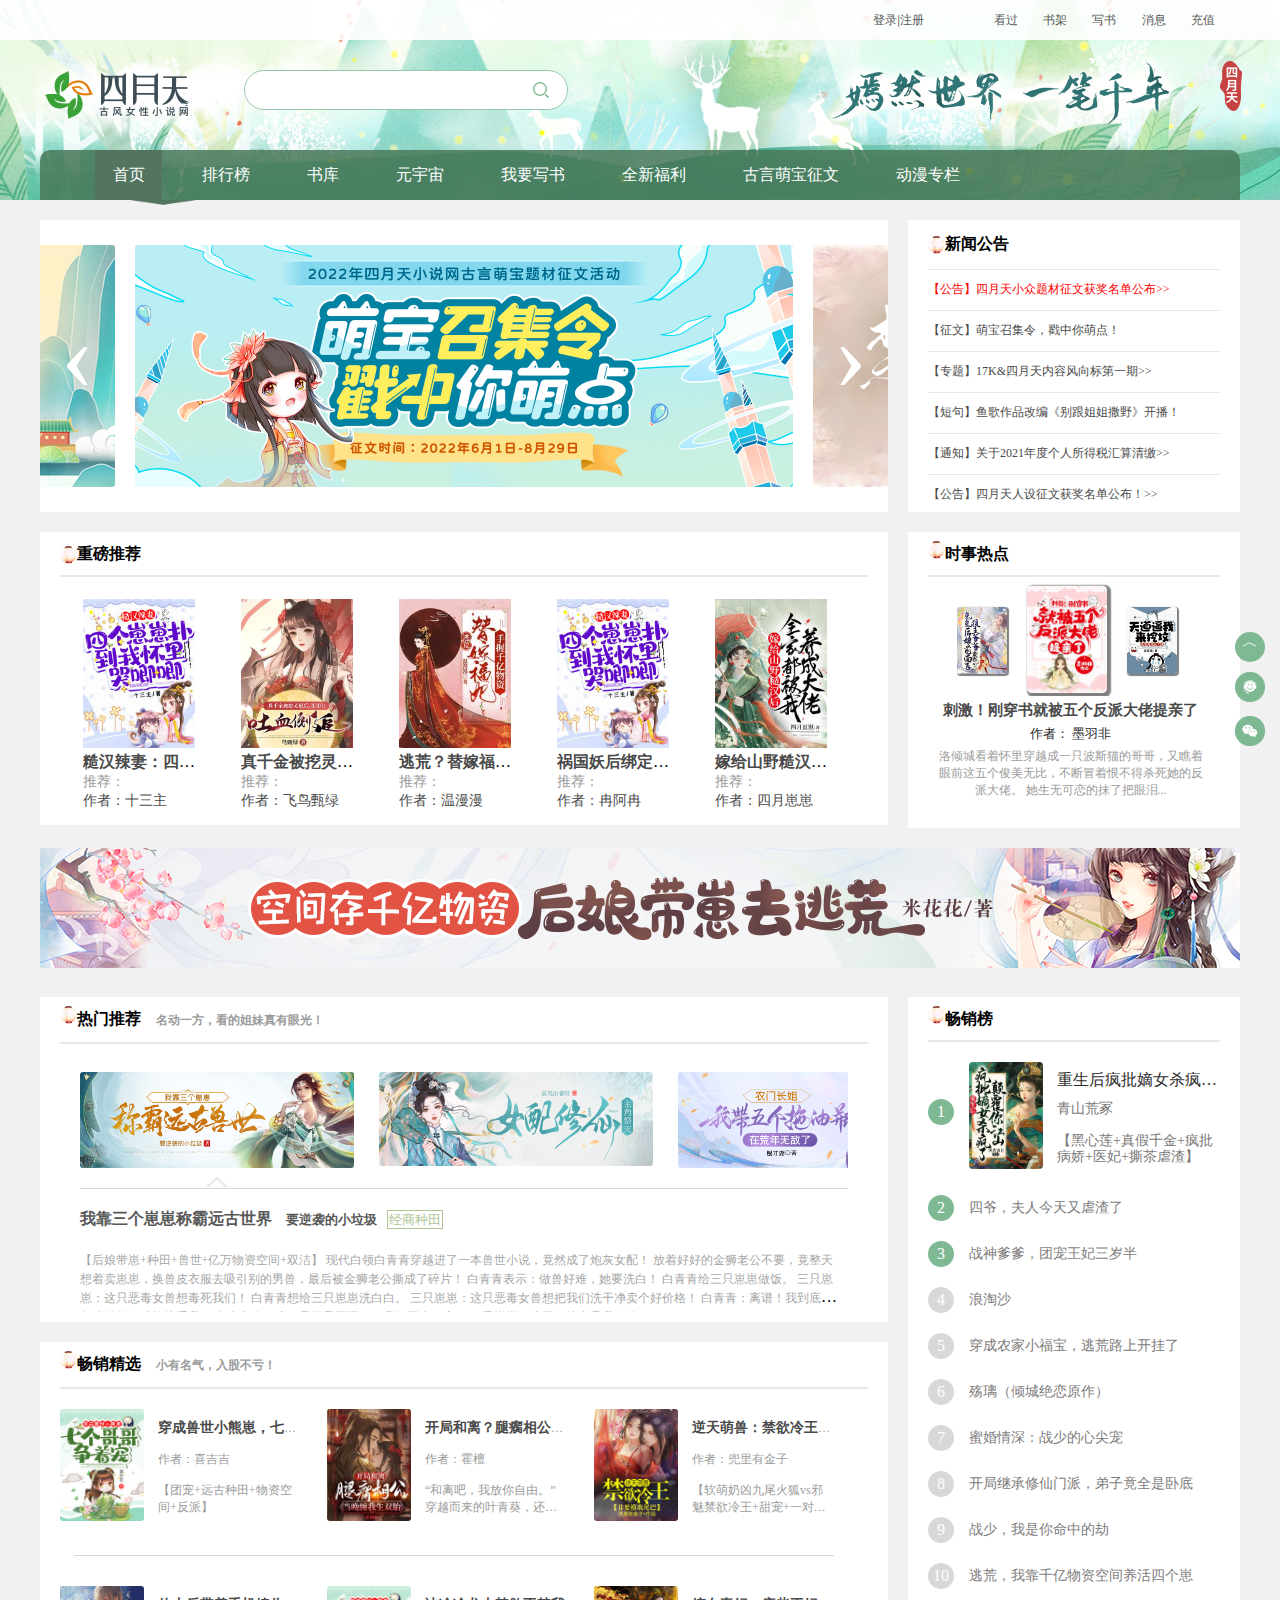
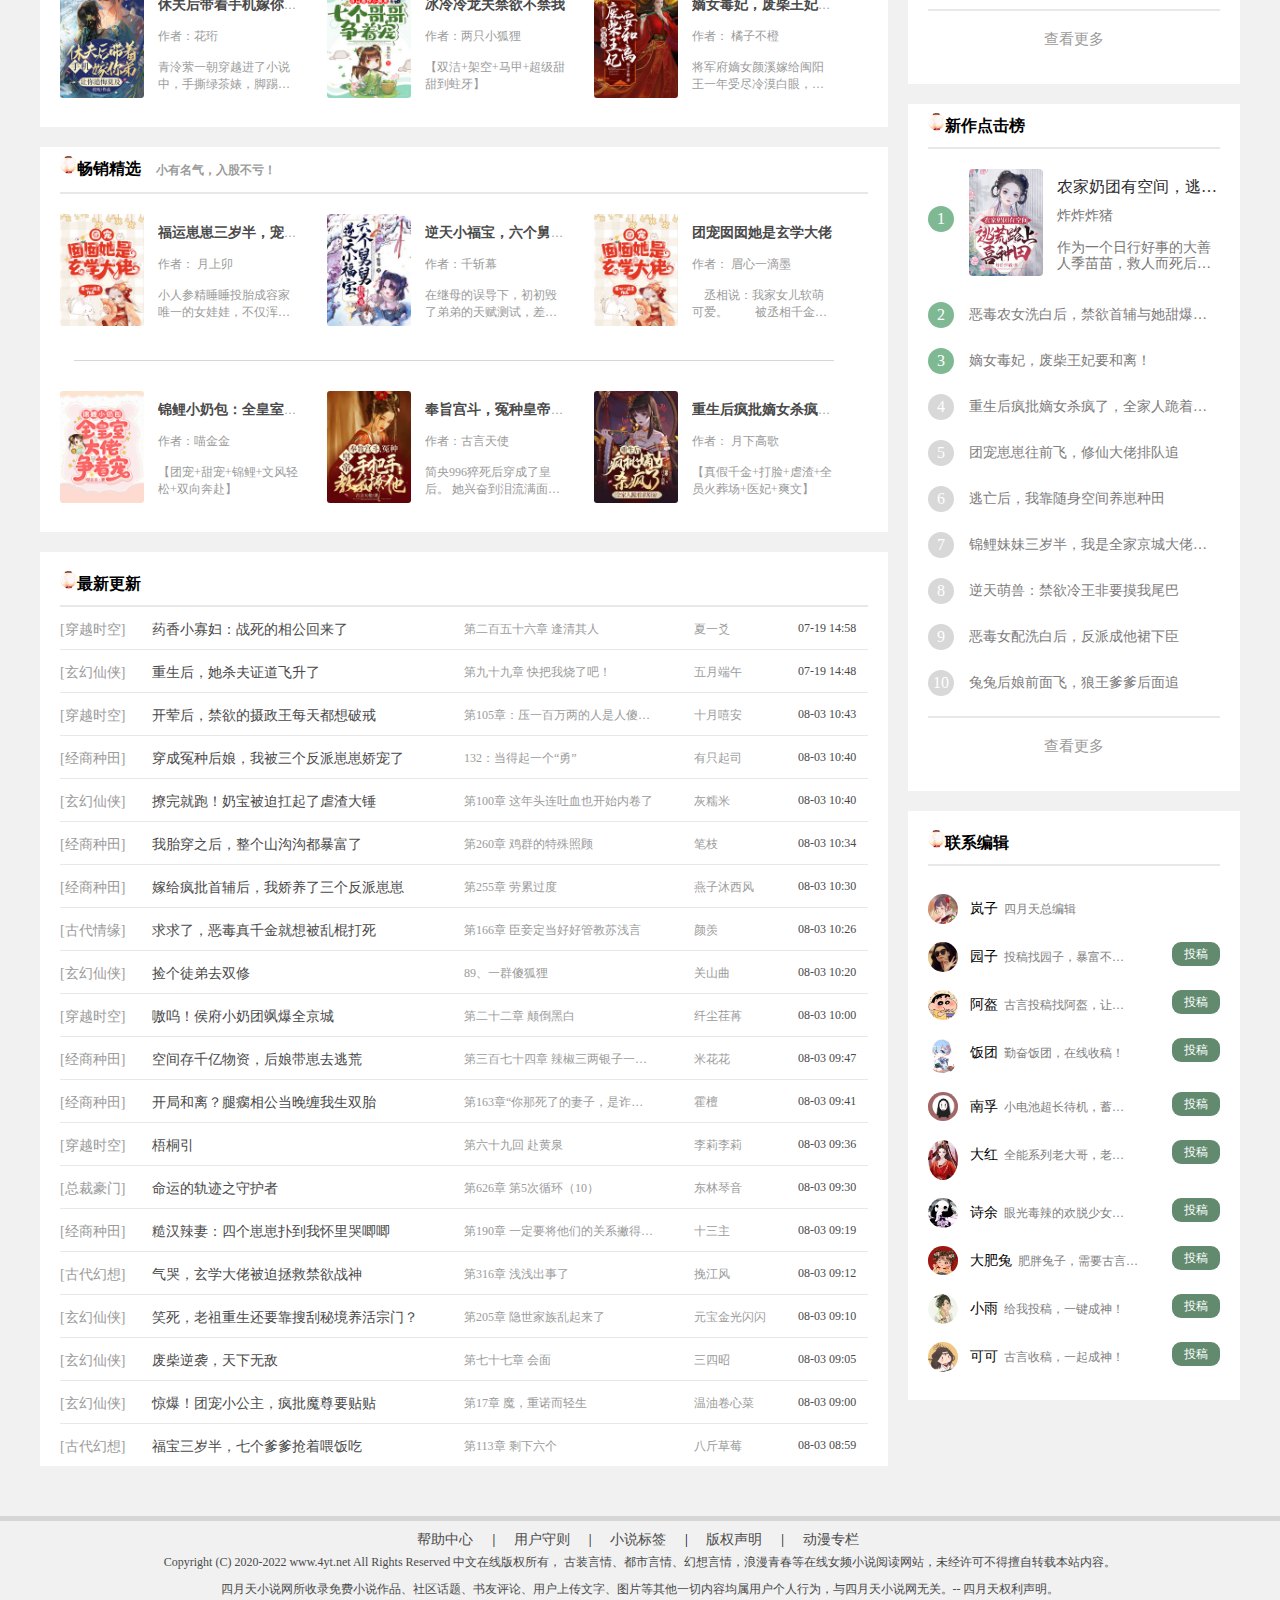
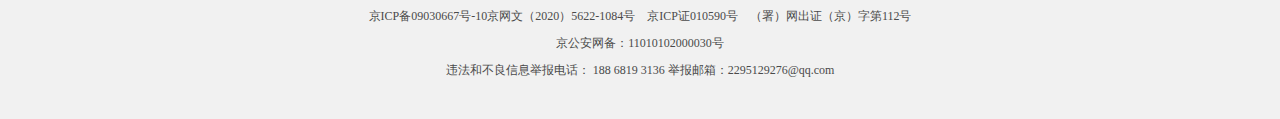
==== index.html @ 74eb3806 "master" ====
<!DOCTYPE html>
<html lang="en">

<head>
    <meta charset="UTF-8">
    <meta http-equiv="X-UA-Compatible" content="IE=edge">
    <meta name="viewport" content="width=device-width, initial-scale=1.0">
    <title>首页</title>
    <link rel="stylesheet" href="./css/index.css">
    <script src="./js/index.js"></script>
</head>

<body>
    <!-- 头部 -->
    <header>
        <div class="bac">
            <div class="h-right">
                <ul>
                    <li class="li"><a href="./html/login.html">登录</a>|<a href="./html/register.html">注册</a></li>
                    <li><a href="">看过</a></li>
                    <li><a href="">书架</a></li>
                    <li><a href="">写书</a></li>
                    <li><a href="">消息</a></li>
                    <li><a href="">充值</a></li>
                </ul>
            </div>
        </div>
        <!-- 搜索 -->
        <div class="logo"><a href="index.html"><img src="images/logo_4yt.net2x.png" alt=""></a>
            <form action=""><input type="text"><input type="submit" value=""></form>
        </div>
        <!-- 导航栏 -->
        <div class="nav">
            <div id="nav-a">
                <a href="index.html"><span>首页</span></a>
                <a href=""><span>排行榜</span></a>
                <a href=""><span>书库</span></a>
                <a href="./html/metaverse.html"><span>元宇宙</span></a>
                <a href=""><span>我要写书</span></a>
                <a href=""><span>全新福利</span></a>
                <a href=""><span>古言萌宝征文</span></a>
                <a href=""><span>动漫专栏</span></a>
            </div>
        </div>
    </header>
    <!-- 轮播和公告 -->
    <div class="lun-new">
        <div class="lunbo">
            <ul class="box">
                <li><a href=""><img src="images/1654844598.25024066.jpg" alt="6"></a></li>
                <li><a href=""><img src="images/1653462281.25486204.jpg" alt="1"></a></li>
                <li><a href=""><img src="images/1659325251.30275850.jpg" alt="2"></a></li>
                <li><a href=""><img src="images/1659325270.81019973.jpg" alt="3"></a></li>
                <li><a href=""><img src="images/1659325288.32164972.jpg" alt="4"></a></li>
                <li><a href=""><img src="images/1659325315.95964255.jpg" alt="5"></a></li>
                <li><a href=""><img src="images/1654844598.25024066.jpg" alt="6"></a></li>
                <li><a href=""><img src="images/1653462281.25486204.jpg" alt="1"></a></li>
                <li><a href=""><img src="images/1659325251.30275850.jpg" alt="2"></a></li>
            </ul>
            <span id="left">‹</span><span id="right">›</span>
        </div>
        <div class="news">
            <h4><img src="images/icon_box_tit.png" alt="">新闻公告</h4>
            <ul class="n-news">
                <li><a href="">【公告】四月天小众题材征文获奖名单公布>></a></li>
                <li><a href="">【征文】萌宝召集令，戳中你萌点！</a></li>
                <li><a href="">【专题】17K&四月天内容风向标第一期>></a></li>
                <li><a href="">【短句】鱼歌作品改编《别跟姐姐撒野》开播！</a></li>
                <li><a href="">【通知】关于2021年度个人所得税汇算清缴>></a></li>
                <li><a href="">【公告】四月天人设征文获奖名单公布！>></a></li>
            </ul>
        </div>
    </div>
    <!-- 重磅推荐和实时热点 -->
    <div class="res-hot">
        <div class="rhbox">
            <div class="res">
                <h4><img src="images/icon_box_tit.png" alt="">重磅推荐</h4>
                <div class="pic">
                    <ul>
                        <li><a href=""><img src="images/3421052.jpg" alt=""></a>
                            <p class="bookName"><a href="">糙汉辣妻：四个崽崽扑到我怀里哭唧唧</a></p>
                            <p class="rr">推荐：</p>
                            <p class="author"><a href="">作者：十三主</a></p>
                        </li>
                        <li><a href=""><img src="images/3442440.jpg" alt=""></a>
                            <p class="bookName"><a href="">真千金被挖灵根后，哥哥们吐血倒追</a></p>
                            <p class="rr">推荐：</p>
                            <p class="author"><a href="">作者：飞鸟甄绿</a></p>
                        </li>
                        <li><a href=""><img src="images/3390439.jpg" alt=""></a>
                            <p class="bookName"><a href="">逃荒？替嫁福妃手握千亿物资！</a></p>
                            <p class="rr">推荐：</p>
                            <p class="author"><a href="">作者：温漫漫</a></p>
                        </li>
                        <li><a href=""><img src="images/3421052.jpg" alt=""></a>
                            <p class="bookName"><a href="">祸国妖后绑定了爱国系统</a></p>
                            <p class="rr">推荐：</p>
                            <p class="author"><a href="">作者：冉阿冉</a></p>
                        </li>
                        <li><a href=""><img src="images/3425089.jpg" alt=""></a>
                            <p class="bookName"><a href="">嫁给山野糙汉后，全家都被我养成大佬</a></p>
                            <p class="rr">推荐：</p>
                            <p class="author"><a href="">作者：四月崽崽</a></p>
                        </li>
                    </ul>
                </div>
            </div>
        </div>
        <div class="hotbox">
            <div class="hot">
                <h4><img src="images/icon_box_tit.png" alt="">时事热点</h4>
                <div class="view-box">
                    <ul class="hot-imgbox" id="hotimgbox">
                        <li><a href=""><img src="images/3451259.jpg" alt="4"></a></li>
                        <li class="big"><a href=""><img src="images/3457548.jpg" alt="1"></a></li>
                        <li><a href=""><img src="images/3453698.jpg" alt="2"></a></li>
                        <li><a href=""><img src="images/3457644.jpg" alt="3"></a></li>
                        <li><a href=""><img src="images/3451259.jpg" alt="4"></a></li>
                        <li><a href=""><img src="images/3457548.jpg" alt="1"></a></li>
                    </ul>
                </div>
                <div class="view-box2">
                    <ul class="font-box">
                        <li>
                            <div class="wid">
                                <p class="bokname"><a href="">刺激！刚穿书就被五个反派大佬提亲了</a></p>
                                <p class="at">作者：<a href=""> 墨羽非</a></p>
                                <p class="bookjj"><a href="">洛倾城看着怀里穿越成一只波斯猫的哥哥，又瞧着眼前这五个俊美无比，不断冒着恨不得杀死她的反派大佬。
                                        她生无可恋的抹了把眼泪...</a>
                                </p>
                            </div>
                        </li>
                        <li>
                            <div class="wid">
                                <p class="bokname"><a href="">天道逼我来挖坟，渣渣鬼怪丢了魂</a></p>
                                <p class="at">作者：<a href="">南南酱</a></p>
                                <p class="bookjj"><a
                                        href="">上古神魔大战，神女玖瑶为守护天下苍生，拉着魔尊同归于尽。所谓好人有好报，她居然踩狗屎运活过来了，而为了早日恢复神力位列...</a>
                                </p>
                            </div>
                        </li>
                        <li>
                            <div class="wid">
                                <p class="bokname"><a href="">暴君闺女三岁半，立志要当大反派</a></p>
                                <p class="at">作者：<a href="">莅时</a></p>
                                <p class="bookjj"><a
                                        href="">传闻北境国的大暴君杀人如麻，残暴嗜血，直到某天举国朝臣看到——那位暴戾君王变成了不折不扣的女儿奴，不仅让小奶娃在龙椅上...</a>
                                </p>
                            </div>
                        </li>
                        <li>
                            <div class="wid">
                                <p class="bokname"><a href="">兔兔后娘前面飞，狼王爹爹后面追</a></p>
                                <p class="at">作者：<a href="">砚夕</a></p>
                                <p class="bookjj"><a
                                        href="">【兽世+萌宝+爽文+养崽+甜宠】兔凌凌穿越到远古时期，成了一只萌兔兽人，还当了四个崽崽的后娘？小松鼠、小狐狸、小狼、还有...</a>
                                </p>
                            </div>
                        </li>

                    </ul>
                </div>
            </div>
        </div>
    </div>

    <!-- 推荐图 -->
    <div class="res-img"><a href=""><img src="images/1649226831.1194068.jpg" alt=""></a></div>

    <!-- 中心部分 -->
    <div class="mainbox">
        <!-- 左边 -->
        <div class="main-left">
            <!-- 第一块 热门推荐 -->
            <div class="box3">
                <div class="hot-res">
                    <h4><img src="images/icon_box_tit.png" alt="">热门推荐<span>名动一方，看的姐妹真有眼光！</span></h4>
                    <div class="img-tran">
                        <!-- 图片轮播 -->
                        <ul class="img-box1" id="img-box1">
                            <!-- <li><a href=""><img src="" alt=""></a></li> -->
                            <li><a href=""><img src="images/1659332682.91862649.jpg" alt="1"></a></li>
                            <li><a href=""><img src="images/1659332692.60567161.jpg" alt="2"></a></li>
                            <li><a href=""><img src="images/1659332703.15317437.jpg" alt="3"></a></li>
                            <li><a href=""><img src="images/1659332682.91862649.jpg" alt="1"></a></li>
                            <li><a href=""><img src="images/1659332692.60567161.jpg" alt="2"></a></li>
                            <li><a href=""><img src="images/1659332703.15317437.jpg" alt="3"></a></li>
                        </ul>
                    </div>
                    <!-- 文字轮播 -->
                    <div class="font-tran">
                        <ul class="f-box" id="f-box">
                            <li>
                                <p><a href="" class="title">
                                        我靠三个崽崽称霸远古世界
                                    </a><a href="" class="author2">要逆袭的小垃圾</a><a href="" class="cat">经商种田</a></p>
                                <div class="detail-font">
                                    <a href="">
                                        【后娘带崽+种田+兽世+亿万物资空间+双洁】
                                        现代白领白青青穿越进了一本兽世小说，竟然成了炮灰女配！
                                        放着好好的金狮老公不要，竟整天想着卖崽崽，换兽皮衣服去吸引别的男兽，最后被金狮老公撕成了碎片！
                                        白青青表示：做兽好难，她要洗白！
                                        白青青给三只崽崽做饭。
                                        三只崽崽：这只恶毒女兽想毒死我们！
                                        白青青想给三只崽崽洗白白。
                                        三只崽崽：这只恶毒女兽想把我们洗干净卖个好价格！
                                        白青青：离谱！我到底得怎么做你们才能接受我？
                                        金狮老公：这三只逆子不要了，我们再生一窝！
                                        三只崽崽：滚开！娘亲是我们的！
                                    </a>
                                </div>
                            </li>
                            <li>
                                <p><a href="" class="title">
                                        女配修仙，主角祭天
                                    </a><a href="" class="author2">长尾山雀</a><a href="" class="cat">玄幻仙侠</a></p>
                                <div class="detail-font">
                                    <a href="">
                                        在拜衍尘仙尊为师的前一晚，桑璎发现自己竟然是一本修仙师徒文的恶毒女配！
                                        她是单纯善良小白花女主的对照组，逼迫男主收了自己为徒不说，还妄图抢走属于女主的东西。最后她死在了女主爱慕者的手下，纯净的冰灵根也成了修补女主灵根的药引。就连自己父母留下的财宝法器，都被当做是补偿，入了女主的口袋。
                                        刚刚知晓一切的桑璎深吸一口气：很好，这群恋爱脑吸引了我的注意。
                                        多年之后，此界出了一位自逐出师门的女剑修，那女剑修的师父竟是有剑道第一人之称的衍尘仙尊。众人闻言，纷纷嘲讽女剑修不知好歹，转头却发现，那女剑修一剑惊天下，竟成了千百年来的飞升第一人！
                                    </a>
                                </div>
                            </li>
                            <li>
                                <p><a href="" class="title">
                                        农门长姐：我带五个拖油瓶在荒年无敌了
                                    </a><a href="" class="author2">银才湖</a><a href="" class="cat">经商种田</a></p>
                                <div class="detail-font">
                                    <a href="">
                                        末世求生十年的易茗雪穿书到一个又丑又胖的极品炮灰身上。
                                        不仅后面跟着五个拖油瓶，还个个都是恶贯满盈的大反派。
                                        常言道，要想思想不滑坡，义务教育不能拖。
                                        易茗雪赚钱后的首要大事，就是让他们全滚去读书。
                                        荒年？战乱？极品亲戚？不怕，空间在手，越战越富有！
                                        多年后。
                                        美容界大佬：今日我大姐成亲，我要红妆十里为她送嫁！
                                        开国首位女宰辅：已为大姐申请六国贸易资格，作为新婚贺礼。
                                        武林盟主兼护国大将军：谁敢惹我姐烦心，昨夜断手断脚那几人就是下场！
                                        神医谷新任谷主：此乃滋补养颜的面敷，是由世间唯一一朵冰湖莲制成，赠予我姐。
                                        人气爆棚的新科状元：我喜欢什么样的女子？请参考这天下最好的女人——我大姐！
                                        易茗雪自豪啊，谁说反派是天生坏种？她家个个国之栋梁！
                                        当她华丽转身，打算深藏功与名。
                                        身边却多了个牛皮糖男人。
                                        易茗雪红着脸，“你别误会，他们平常没这么浮夸……”
                                        男人将她卷入红涛被浪，声音隐忍低哑，“娘子放心，为夫绝不逊于弟、妹之后。”
                                    </a>
                                </div>
                            </li>
                        </ul>
                    </div>
                </div>
            </div>
            <!-- 第二块 畅销精选 -->
            <div class="box3">
                <div class="hot-sel">
                    <h4><img src="images/icon_box_tit.png" alt="">畅销精选<span>小有名气，入股不亏！</span></h4>
                    <div class="list">
                        <ul class="l-box">
                            <li><a href=""><img src="images/3441783.jpg" alt=""></a>
                                <div class="r">
                                    <p><a href="">穿成兽世小熊崽，七个哥哥争着宠</a></p>
                                    <p><a href="">作者：喜吉吉</a></p>
                                    <p>【团宠+远古种田+物资空间+反派】</p>
                                </div>
                            </li>
                            <li><a href=""><img src="images/3441017.jpg" alt=""></a>
                                <div class="r">
                                    <p><a href="">开局和离？腿瘸相公当晚缠我生双胎</a></p>
                                    <p><a href="">作者：霍檀</a></p>
                                    <p>“和离吧，我放你自由。”
                                        穿越而来的叶青葵，还没反应过来就被扣上了不守妇道的浪荡名声。</p>
                                </div>
                            </li>
                            <li><a href=""><img src="images/3451520.jpg" alt=""></a>
                                <div class="r">
                                    <p><a href="">逆天萌兽：禁欲冷王非要摸我尾巴</a></p>
                                    <p><a href="">作者：兜里有金子</a></p>
                                    <p>【软萌奶凶九尾火狐vs邪魅禁欲冷王+甜宠+一对一，双洁！】
                                    </p>
                                </div>
                            </li>
                            <li id="hr">
                                <hr>
                            </li>
                            <li><a href=""><img src="images/3446065.jpg" alt=""></a>
                                <div class="r">
                                    <p><a href="">休夫后带着手机嫁你弟，让你追悔莫及</a></p>
                                    <p><a href="">作者：花珩</a></p>
                                    <p>青泠萦一朝穿越进了小说中，手撕绿茶婊，脚踢渣男之后改嫁给了原主的小叔子、渣男的亲弟弟七皇子。</p>
                                </div>
                            </li>
                            <li><a href=""><img src="images/3441783.jpg" alt=""></a>
                                <div class="r">
                                    <p><a href="">冰冷冷龙夫禁欲不禁我</a></p>
                                    <p><a href="">作者：两只小狐狸</a></p>
                                    <p>【双洁+架空+马甲+超级甜甜到蛀牙】</p>
                                </div>
                            </li>
                            <li><a href=""><img src="images/3451052.jpg" alt=""></a>
                                <div class="r">
                                    <p><a href="">嫡女毒妃，废柴王妃要和离！</a></p>
                                    <p><a href="">作者： 橘子不橙</a></p>
                                    <p>将军府嫡女颜溪嫁给闽阳王一年受尽冷漠白眼，自己的丈夫更是和自己的表妹暗度陈仓，她最终死在了自己真心所爱的男人手里。</p>
                                </div>
                            </li>
                        </ul>
                    </div>
                </div>
            </div>
            <!-- 第三块 潜力新作 -->
            <div class="box3">
                <div class="hot-sel">
                    <h4><img src="images/icon_box_tit.png" alt="">畅销精选<span>小有名气，入股不亏！</span></h4>
                    <div class="list">
                        <ul class="l-box">
                            <li><a href=""><img src="images/3450552.jpg" alt=""></a>
                                <div class="r">
                                    <p><a href="">福运崽崽三岁半，宠我的全都是大佬</a></p>
                                    <p><a href="">作者： 月上卯</a></p>
                                    <p>小人参精睡睡投胎成容家唯一的女娃娃，不仅浑身上下是灵宝，还带着满满的福气！于是，倒霉催的容家翻身啦！</p>
                                </div>
                            </li>
                            <li><a href=""><img src="images/3456046.jpg" alt=""></a>
                                <div class="r">
                                    <p><a href="">逆天小福宝，六个舅舅排队宠</a></p>
                                    <p><a href="">作者：千斩幕</a></p>
                                    <p>在继母的误导下，初初毁了弟弟的天赋测试，差点被爹爹给打死。还好舅舅们及时出现把她接回家</p>
                                </div>
                            </li>
                            <li><a href=""><img src="images/3450552.jpg" alt=""></a>
                                <div class="r">
                                    <p><a href="">团宠囡囡她是玄学大佬</a></p>
                                    <p><a href="">作者： 眉心一滴墨</a></p>
                                    <p>　丞相说：我家女儿软萌可爱。
                                        　　被丞相千金胖揍的群妖：你放屁！</p>
                                </div>
                            </li>
                            <li id="hr">
                                <hr>
                            </li>
                            <li><a href=""><img src="images/3448286.jpg" alt=""></a>
                                <div class="r">
                                    <p><a href="">锦鲤小奶包：全皇室大佬争着宠</a></p>
                                    <p><a href="">作者：喵金金</a></p>
                                    <p>【团宠+甜宠+锦鲤+文风轻松+双向奔赴】</p>
                                </div>
                            </li>
                            <li><a href=""><img src="images/3459893.jpg" alt=""></a>
                                <div class="r">
                                    <p><a href="">奉旨宫斗，冤种皇帝手把手教我撩他</a></p>
                                    <p><a href="">作者：古言天使</a></p>
                                    <p>简央996猝死后穿成了皇后。
                                        她兴奋到泪流满面，终于可以做全职太太了！</p>
                                </div>
                            </li>
                            <li><a href=""><img src="images/3457460.jpg" alt=""></a>
                                <div class="r">
                                    <p><a href="">重生后疯批嫡女杀疯了，全家人跪着求原谅</a></p>
                                    <p><a href="">作者： 月下高歌</a></p>
                                    <p>【真假千金+打脸+虐渣+全员火葬场+医妃+爽文】</p>
                                </div>
                            </li>
                        </ul>
                    </div>
                </div>
            </div>
            <!-- 第四块 最新更新 -->
            <div class="box4">
                <div class="update">
                    <h4><img src="images/icon_box_tit.png" alt="">最新更新</h4>
                    <ul class="upbox">
                        <li><a href="" class="FL">[穿越时空]</a><a href="" class="book">药香小寡妇：战死的相公回来了</a>
                            <div class="r-b"><a href="" class="last">第二百五十六章 逢清其人</a><a href=""
                                    class="b-author">夏一爻</a><span class="time">07-19
                                    14:58</span></div>
                        </li>

                        <li><a href="" class="FL">[玄幻仙侠]</a><a href="" class="book">重生后，她杀夫证道飞升了</a>
                            <div class="r-b"><a href="" class="last">第九十九章 快把我烧了吧！</a><a href=""
                                    class="b-author">五月端午</a><span class="time">07-19 14:48</span></div>
                        </li>

                        <li><a href="" class="FL">[穿越时空]</a><a href="" class="book">开荤后，禁欲的摄政王每天都想破戒</a>
                            <div class="r-b"><a href="" class="last">第105章：压一百万两的人是人傻钱多么？</a><a href=""
                                    class="b-author">十月嘻安</a><span class="time">08-03 10:43</span></div>
                        </li>

                        <li><a href="" class="FL">[经商种田]</a><a href="" class="book">穿成冤种后娘，我被三个反派崽崽娇宠了</a>
                            <div class="r-b"><a href="" class="last">132：当得起一个“勇”</a><a href=""
                                    class="b-author">有只起司</a><span class="time">08-03 10:40</span></div>
                        </li>

                        <li><a href="" class="FL">[玄幻仙侠]</a><a href="" class="book">撩完就跑！奶宝被迫扛起了虐渣大锤</a>
                            <div class="r-b"><a href="" class="last">第100章 这年头连吐血也开始内卷了</a><a href=""
                                    class="b-author">灰糯米</a><span class="time">08-03 10:40</span></div>
                        </li>

                        <li><a href="" class="FL">[经商种田]</a><a href="" class="book">我胎穿之后，整个山沟沟都暴富了</a>
                            <div class="r-b"><a href="" class="last">第260章 鸡群的特殊照顾</a><a href=""
                                    class="b-author">笔枝</a><span class="time">08-03
                                    10:34</span></div>
                        </li>

                        <li><a href="" class="FL">[经商种田]</a><a href="" class="book">嫁给疯批首辅后，我娇养了三个反派崽崽</a>
                            <div class="r-b"><a href="" class="last">第255章 劳累过度</a><a href=""
                                    class="b-author">燕子沐西风</a><span class="time">08-03
                                    10:30</span></div>
                        </li>

                        <li><a href="" class="FL">[古代情缘]</a><a href="" class="book">求求了，恶毒真千金就想被乱棍打死</a>
                            <div class="r-b"><a href="" class="last">第166章 臣妾定当好好管教苏浅言</a><a href=""
                                    class="b-author">颜羡</a><span class="time">08-03 10:26</span></div>
                        </li>

                        <li><a href="" class="FL">[玄幻仙侠]</a><a href="" class="book">捡个徒弟去双修</a>
                            <div class="r-b"><a href="" class="last">89、一群傻狐狸</a><a href=""
                                    class="b-author">关山曲</a><span class="time">08-03
                                    10:20</span></div>
                        </li>

                        <li><a href="" class="FL">[穿越时空]</a><a href="" class="book">嗷呜！侯府小奶团飒爆全京城</a>
                            <div class="r-b"><a href="" class="last">第二十二章 颠倒黑白</a><a href=""
                                    class="b-author">纤尘荏苒</a><span class="time">08-03
                                    10:00</span></div>
                        </li>

                        <li><a href="" class="FL">[经商种田]</a><a href="" class="book">空间存千亿物资，后娘带崽去逃荒</a>
                            <div class="r-b"><a href="" class="last">第三百七十四章 辣椒三两银子一斤？</a><a href=""
                                    class="b-author">米花花</a><span class="time">08-03 09:47</span></div>
                        </li>

                        <li><a href="" class="FL">[经商种田]</a><a href="" class="book">开局和离？腿瘸相公当晚缠我生双胎</a>
                            <div class="r-b"><a href="" class="last">第163章“你那死了的妻子，是诈死的。”</a><a href=""
                                    class="b-author">霍檀</a><span class="time">08-03 09:41</span></div>
                        </li>

                        <li><a href="" class="FL">[穿越时空]</a><a href="" class="book">梧桐引</a>
                            <div class="r-b"><a href="" class="last">第六十九回
                                    赴黄泉</a><a href="" class="b-author">李莉李莉</a><span class="time">08-03 09:36</span>
                            </div>
                        </li>

                        <li><a href="" class="FL">[总裁豪门]</a><a href="" class="book">命运的轨迹之守护者</a>
                            <div class="r-b"><a href="" class="last">第626章 第5次循环（10）</a><a href=""
                                    class="b-author">东林琴音</a><span class="time">08-03 09:30</span></div>
                        </li>

                        <li><a href="" class="FL">[经商种田]</a><a href="" class="book">糙汉辣妻：四个崽崽扑到我怀里哭唧唧</a>
                            <div class="r-b"><a href="" class="last">第190章 一定要将他们的关系撇得这么清</a><a href=""
                                    class="b-author">十三主</a><span class="time">08-03 09:19</span></div>
                        </li>

                        <li><a href="" class="FL">[古代幻想]</a><a href="" class="book">气哭，玄学大佬被迫拯救禁欲战神</a>
                            <div class="r-b"><a href="" class="last">第316章 浅浅出事了</a><a href=""
                                    class="b-author">挽江风</a><span class="time">08-03
                                    09:12</span></div>
                        </li>

                        <li><a href="" class="FL">[玄幻仙侠]</a><a href="" class="book">笑死，老祖重生还要靠搜刮秘境养活宗门？</a>
                            <div class="r-b"><a href="" class="last">第205章 隐世家族乱起来了</a><a href=""
                                    class="b-author">元宝金光闪闪</a><span class="time">08-03 09:10</span></div>
                        </li>

                        <li><a href="" class="FL">[玄幻仙侠]</a><a href="" class="book">废柴逆袭，天下无敌</a>
                            <div class="r-b"><a href="" class="last">第七十七章 会面</a><a href=""
                                    class="b-author">三四昭</a><span class="time">08-03
                                    09:05</span></div>
                        </li>

                        <li><a href="" class="FL">[玄幻仙侠]</a><a href="" class="book">惊爆！团宠小公主，疯批魔尊要贴贴</a>
                            <div class="r-b"><a href="" class="last">第17章 魔，重诺而轻生</a><a href=""
                                    class="b-author">温油卷心菜</a><span class="time">08-03 09:00
                                </span></div>
                        </li>

                        <li><a href="" class="FL">[古代幻想]</a><a href="" class="book">福宝三岁半，七个爹爹抢着喂饭吃</a>
                            <div class="r-b"><a href="" class="last">第113章 剩下六个</a><a href=""
                                    class="b-author">八斤草莓</a><span class="time">08-03
                                    08:59</span></div>
                        </li>
                    </ul>
                </div>
            </div>
        </div>
        <!-- 右边 -->
        <div class="main-right">
            <!-- 第一部分 畅销榜 -->
            <div class="backbox">
                <div class="hot-sold">
                    <h4><img src="images/icon_box_tit.png" alt="">畅销榜</h4>
                    <div class="mar">
                        <ul class="hs-box">
                            <li><span class="no1">1</span><a href="" class="a-img"><img src="images/fp.jpg" alt="">
                                    <p class="ptitle">重生后疯批嫡女杀疯了，颠覆你江山！</p>
                                    <p class="pauthor">青山荒冢</p>
                                    <p class="p3">【黑心莲+真假千金+疯批病娇+医妃+撕茶虐渣】</p>
                                </a></li>
                            <li><span class="no2">2</span><a href="" class="atitle">四爷，夫人今天又虐渣了</a></li>
                            <li><span class="no2">3</span><a href="" class="atitle">战神爹爹，团宠王妃三岁半</a></li>
                            <li><span class="no3">4</span><a href="" class="atitle">浪淘沙</a></li>
                            <li><span class="no3">5</span><a href="" class="atitle">穿成农家小福宝，逃荒路上开挂了</a></li>
                            <li><span class="no3">6</span><a href="" class="atitle">殇璃（倾城绝恋原作）</a></li>
                            <li><span class="no3">7</span><a href="" class="atitle">蜜婚情深：战少的心尖宠</a></li>
                            <li><span class="no3">8</span><a href="" class="atitle">开局继承修仙门派，弟子竟全是卧底</a></li>
                            <li><span class="no3">9</span><a href="" class="atitle">战少，我是你命中的劫</a></li>
                            <li><span class="no3">10</span><a href="" class="atitle">逃荒，我靠千亿物资空间养活四个崽</a></li>
                        </ul>
                    </div>
                    <div class="hs-fot">
                        <a href="">查看更多</a>
                    </div>
                </div>
            </div>
            <!-- 第二部分 新作点击榜 -->
            <div class="backbox">
                <div class="hot-sold">
                    <h4><img src="images/icon_box_tit.png" alt="">新作点击榜</h4>
                    <div class="mar">
                        <ul class="hs-box">
                            <li><span class="no1">1</span><a href="" class="a-img"><img src="images/3452871.jpg" alt="">
                                    <p class="ptitle">农家奶团有空间，逃荒路上喜种田</p>
                                    <p class="pauthor">炸炸炸猪</p>
                                    <p class="p3">作为一个日行好事的大善人季苗苗，救人而死后穿越成了逃荒的季家幺房刚出生的小女儿。</p>
                                </a></li>
                            <li><span class="no2">2</span><a href="" class="atitle">恶毒农女洗白后，禁欲首辅与她甜爆生崽</a></li>
                            <li><span class="no2">3</span><a href="" class="atitle">嫡女毒妃，废柴王妃要和离！</a></li>
                            <li><span class="no3">4</span><a href="" class="atitle">重生后疯批嫡女杀疯了，全家人跪着求原谅</a></li>
                            <li><span class="no3">5</span><a href="" class="atitle">团宠崽崽往前飞，修仙大佬排队追</a></li>
                            <li><span class="no3">6</span><a href="" class="atitle">逃亡后，我靠随身空间养崽种田</a></li>
                            <li><span class="no3">7</span><a href="" class="atitle">锦鲤妹妹三岁半，我是全家京城大佬的团宠</a></li>
                            <li><span class="no3">8</span><a href="" class="atitle">逆天萌兽：禁欲冷王非要摸我尾巴</a></li>
                            <li><span class="no3">9</span><a href="" class="atitle">恶毒女配洗白后，反派成他裙下臣</a></li>
                            <li><span class="no3">10</span><a href="" class="atitle">兔兔后娘前面飞，狼王爹爹后面追</a></li>
                        </ul>
                    </div>
                    <div class="hs-fot">
                        <a href="">查看更多</a>
                    </div>
                </div>
            </div>
            <!-- 第三部分 联系编辑 -->
            <div class="backbox">
                <div class="concat">
                    <h4><img src="images/icon_box_tit.png" alt="">联系编辑</h4>
                </div>
                <div class="editor">
                    <ul class="edi-box">
                        <li>
                            <p><img src="images/1651039271219.jpg" alt=""><span class="edit">岚子</span><span
                                    class="job">四月天总编辑</span></p>
                        </li>
                        <li>
                            <p><img src="images/1617006102816.jpg" alt=""><span class="edit">园子</span><span
                                    class="job">投稿找园子，暴富不秃头！</span><a href="#">投稿</a></p>
                        </li>
                        <li>
                            <p><img src="images/1617194023892.jpg" alt=""><span class="edit">阿盔</span><span
                                    class="job">古言投稿找阿盔，让你绝对不吃亏！</span><a href="#">投稿</a>
                            </p>
                        </li>
                        <li>
                            <p><img src="images/1617194054975.jpg" alt=""><span class="edit">饭团</span><span
                                    class="job">勤奋饭团，在线收稿！</span><a href="#">投稿</a></p>
                        </li>
                        <li>
                            <p><img src="images/1617194189078.jpg" alt=""><span class="edit">南孚</span><span
                                    class="job">小电池超长待机，蓄能max~~陪你成神啊！</span><a href="#">投稿</a></p>
                        </li>
                        <li>
                            <p><img src="images/1617194498139.jpg" alt=""><span class="edit">大红</span><span
                                    class="job">全能系列老大哥，老套路微创新！成神速来～</span><a href="#">投稿</a></p>
                        </li>
                        <li>
                            <p><img src="images/1617195006394.jpg" alt=""><span class="edit">诗余</span><span
                                    class="job">眼光毒辣的欢脱少女，成神路上的不二选择~</span><a href="#">投稿</a></p>
                        </li>
                        <li>
                            <p><img src="images/1648622027315.jpg" alt=""><span class="edit">大肥兔</span><span
                                    class="job">肥胖兔子，需要古言投喂</span><a href="#">投稿</a></p>

                        </li>
                        <li>
                            <p><img src="images/1649298394190.jpg" alt=""><span class="edit">小雨</span><span
                                    class="job">给我投稿，一键成神！</span><a href="#">投稿</a></p>
                        </li>
                        <li>
                            <p><img src="images/1653287986051.jpg" alt=""><span class="edit">可可</span><span
                                    class="job">古言收稿，一起成神！</span><a href="#">投稿</a></p>
                        </li>
                    </ul>
                </div>
            </div>
        </div>
    </div>

    <!-- 底部 -->
    <footer>
        <div class="fot-link">
            <a href="">帮助中心</a>|
            <a href="">用户守则</a>|
            <a href="">小说标签</a>|
            <a href="">版权声明</a>|
            <a href="">动漫专栏</a>
        </div>
        <p>Copyright (C) 2020-2022 www.4yt.net All Rights Reserved 中文在线版权所有，
            古装言情、都市言情、幻想言情，浪漫青春等在线女频小说阅读网站，未经许可不得擅自转载本站内容。</p>
        <p>四月天小说网所收录免费小说作品、社区话题、书友评论、用户上传文字、图片等其他一切内容均属用户个人行为，与四月天小说网无关。-- 四月天权利声明。</p>
        <p><a href="">京ICP备09030667号-10</a>京网文（2020）5622-1084号　京ICP证010590号　（署）网出证（京）字第112号</p>
        <p><img src="https://cdn.static.17k.com/material_picture/2022/1654841315108.png" alt=""><a
                href="">京公安网备：11010102000030号</a></p>
        <p>违法和不良信息举报电话： 188 6819 3136 举报邮箱：2295129276@qq.com</p>
        <p><a href=""><img src="https://static.anquan.org/static/outer/image/hy_124x47.png" alt=""></a>
            <a href=""><img src="https://static.4yt.net/www/pic/icon_not.jpg" alt=""></a>
            <a href=""><img src="https://static.4yt.net/www/pic/icon_not2.jpg" alt=""></a>
            <a href=""><img src="https://static.17k.com/www/pic/icon_not3.jpg" alt=""></a>
        </p>
    </footer>
    <!-- 右侧图标 -->
    <div class="side">
        <ul>
            <li id="gotoTop">︿</li>
            <li><img src="images/service.png" alt="" title="咨询客服"></li>
            <li id="er"><img src="images/wxaside.png" alt="" title="微信"></li>
        </ul>
        <div class="imgg"><img id="imger" src="https://static.17k.com/sites/skin/www/pic/wx-erweima.png" alt=""></div>
    </div>
</body>

</html>
---- css/index.css ----
* {
    margin: 0px;
    padding: 0px;
    list-style: none;
}

body {
    background: url('../images/nav_b_boder.png')no-repeat 130px 200px, #f1f1f1;
    background-size: 66px;
    height: 10px;
}

header {
    height: 200px;
    overflow: hidden;
    background: url('../images/header_bg.jpg') top center no-repeat;
}

.bac {
    height: 40px;
    background: white;
    opacity: 0.9;
    overflow: hidden;
    /* background: url('../images/header_bg.jpg') */
}

.h-right {
    width: 1200px;
    margin: 0px auto;
    margin-top: 10px;
}

.h-right ul {
    float: right;
    overflow: hidden;
}

.h-right li {
    float: left;
    font-size: 12px;
    line-height: 20px;
    margin-right: 2.1em;
}

.h-right a {
    color: #4A4A4A;
    font-size: 12px;
    text-decoration: none;
    /* padding-right: 35px; */
    /* margin-top: 40%; */
}

.h-right a:hover {
    color: black;
}

.li a:nth-of-type(1) {
    padding-right: 0px;
    display: inline-block;
}

.li a:nth-of-type(2) {
    margin-right: 45px;
    display: inline-block;
}

.logo {
    width: 1200px;
    margin: 0px auto;
    margin-top: 30px;
    overflow: hidden;
}

.logo img {
    width: 154px;
    height: 50px;
    float: left;
    margin-right: 50px;
}

.logo input {
    float: left;

}

.logo input:nth-of-type(1) {
    width: 322px;
    height: 38px;
    border: 1px solid #98c9ac;
    border-radius: 20px;
    outline: none;
    text-indent: 1em;
}

.logo input:nth-of-type(2) {
    width: 55px;
    height: 40px;
    border: none;
    background: url('../images/icon_search.png') center no-repeat;
    position: absolute;
    right: 0px;
    cursor: pointer;
}

.logo form {
    float: left;
    position: relative;
}

.nav {
    width: 1200px;
    height: 50px;
    margin: 30px auto;
    background: rgba(74, 121, 91, 0.86);
    border-top-left-radius: 10px;
    border-top-right-radius: 10px;
    margin-bottom: 0px;

}

.nav a {
    color: white;
    float: left;
    line-height: 50px;
    text-decoration: none;
    margin: 0px 11px;
}

.nav a:nth-of-type(1) {
    background: #53755F;
}

.nav a:hover {
    background: #646464;
}

.nav>div {
    margin: auto;
    padding: 0px 44px;
}

.nav a span {
    display: inline-block;
    padding: 0px 17.5px;
}

.inp-img {
    margin-bottom: 22px;
}

.side li:nth-of-type(1) {
    width: 30px;
    height: 30px;
    border-radius: 50%;
    background: #7eb993;
    text-align: center;
    color: white;
}

.side ul>li img {
    width: 30px;
}

.side ul>li {
    margin-top: 10px;
    cursor: pointer;
}

.side ul {
    position: fixed;
    right: 15px;
    bottom: 150px;
}

.imgg img {
    width: 150px;
    position: fixed;
    right: 40px;
    bottom: -20px;
    display: none;
}

.lun-new {
    width: 1200px;
    margin: 20px auto;
    overflow: hidden;
}

.lunbo {
    width: 848px;
    height: 267px;
    background: white;
    overflow: hidden;
    padding: 15px 0px 10px;
    position: relative;
    float: left;
}

.news {
    width: 332px;
    height: 292px;
    background: white;
    overflow: hidden;
    float: right;
    /* margin-top: -292px; */
}

.news h4 {
    margin: 14px 20px;
}

.news h4 img {
    vertical-align: middle;
}

.news ul {
    margin: 0px 20px;
}

.box {
    /* width: 6000px; */
    position: absolute;
    margin-top: 10px;
    display: flex;
    flex-wrap: nowrap;
}

.box li {
    /* position: absolute; */
    /* left: 24px; */
    float: left;
    margin-left: 20px;
}

.box li:nth-of-type(1) {
    margin-left: -583px;
}

.box li:nth-of-type(2) {
    left: 658px;
    /* margin-left: 24px; */
}

.box li:nth-of-type(3) {
    left: 1316px;
    /* margin-left: 24px; */
}

.box li:nth-of-type(4) {
    left: 1974px;
    /* margin-left: 24px; */
}

.box li:nth-of-type(5) {
    left: 2632px;
    /* margin-left: 24px; */
}

.box li:nth-of-type(6) {
    left: 3290px;
    /* margin-left: 24px; */
}

.box img {
    width: 658px;
    height: 242px;
    border-radius: 3px;
}

.lunbo span:nth-of-type(1) {
    display: inline-block;
    width: 75px;
    height: 242px;
    position: absolute;
    left: 0px;
    font-size: 100px;
    line-height: 242px;
    text-align: center;
    cursor: pointer;
    color: rgb(255, 255, 255);
}

.lunbo span:nth-of-type(2) {
    display: inline-block;
    width: 75px;
    height: 242px;
    position: absolute;
    right: 0px;
    font-size: 100px;
    line-height: 242px;
    text-align: center;
    cursor: pointer;
    color: rgb(255, 255, 255);
}

.n-news li {
    font-size: 12px;
    text-align: left;
    color: #4A4A4A;
    border-top: 1px solid #e8e8e8;
    padding: 11px 0px 12px;
}

.n-news li a {
    text-decoration: none;
    color: #4A4A4A;
}

.n-news li a:hover {
    color: rgb(3, 71, 3);
}

.n-news li:nth-of-type(1) a {
    color: red;
}

.res-hot {
    width: 1200px;
    margin: 10px auto;
    overflow: hidden;
}

.rhbox {
    width: 848px;
    background: white;
    overflow: hidden;
    float: left;
}

.res {
    width: 808px;
    overflow: hidden;
    margin: 0px 20px 10px;
}

.res h4 {
    line-height: 43px;
    border-bottom: 2px solid #e8e8e8;
}

.res h4>img {
    vertical-align: middle;
}

.pic {
    overflow: hidden;
}

.pic li {
    float: left;
    margin: 22px 23px 0px;
    width: 112px;
    overflow: hidden;
    /* height: 152px; */
    /* border: 1px solid black; */
}

.pic li img {
    width: 112px;
}

.pic li p {
    width: 112px;
    overflow: hidden;
    /*超出的部分隐藏起来。*/
    white-space: nowrap;
    /*不显示的地方用省略号...代替*/
    text-overflow: ellipsis;
    /*支持IE*/
}

.bookName a:hover {
    color: #2e2d2d;
}

.bookName a {
    font-size: 16px;
    color: #4A4A4A;
    text-decoration: none;
    font-weight: bold;
}

.author {
    padding-bottom: 5px;
}

.author a:hover {
    color: #2e2d2d;
}

.author a {
    font-size: 14px;
    color: #4A4A4A;
    text-decoration: none;
    padding-bottom: 5px;
}

.rr {
    color: #9b9b9b;
    font-size: 14px;
}

.hotbox {
    width: 332px;
    height: 296.33px;
    background: white;
    /* overflow: hidden; */
    float: right;
}

.hot {
    overflow: hidden;
    margin: 0px 20px 10px;
}

.hot h4 {
    line-height: 43px;
    border-bottom: 2px solid #e8e8e8;
}

.res-img {
    width: 1200px;
    margin: 20px auto 25px;
}

.mainbox {
    width: 1200px;
    margin: 0px auto;
    overflow: hidden;
}

.main-left {
    width: 848px;
    overflow: hidden;
    float: left;
}

.hot-res {
    margin: 0px 20px 10px;
    overflow: hidden;
    background: white;
}

.hot-res h4 {
    line-height: 43px;
    border-bottom: 2px solid #e8e8e8;
}

.hot-res h4 span {
    font-size: 12px;
    color: #9b9b9b;
    margin-left: 15px;
}

.img-tran {
    width: 768px;
    margin: 28px 0px 0px 20px;
    overflow: hidden;
    border-bottom: 1px solid #d8d8d8;
    background: url('../images/icon_recommend.png')no-repeat 127px 104px;
    background-size: 20px;
}

.img-box1 {
    height: 100px;
    display: flex;
    flex-wrap: nowrap;
    padding-bottom: 16px;
    /* border-bottom: 1px solid #d8d8d8; */
}

.img-box1 li {
    margin-right: 25px;
}

.img-box1 img {
    width: 274px;
    border-radius: 3px;
}

.font-tran {
    margin: 0px 20px;
}

.font-tran p:nth-of-type(1) {
    margin: 20px 0px;
}

.title {
    text-decoration: none;
    font-size: 16px;
    color: #585858;
    font-weight: bold;
}

.title:hover {
    color: rgb(48, 97, 3);
}

.author2:hover {
    color: rgb(48, 97, 3);
}

.author2 {
    text-decoration: none;
    font-size: 13px;
    color: #585858;
    font-weight: bold;
    margin-left: 10px;
}

.cat:hover {
    color: rgb(48, 97, 3);
}

.cat {
    text-decoration: none;
    font-size: 13px;
    color: #adc494;
    border: 1px solid #adc494;
    padding: 1px;
    margin-left: 10px;
}

.detail-font {
    width: 760px;
    display: -webkit-box;
    -webkit-line-clamp: 3;
    -webkit-box-orient: vertical;
    overflow: hidden;
    text-overflow: ellipsis;
    padding-bottom: 5px;
}

.detail-font a {
    text-decoration: none;
    color: #757575ad;
    font-size: 12px;
}

.detail-font a:hover {
    color: rgb(48, 97, 3);
}

.f-box {
    display: flex;
    flex-wrap: nowrap;
}

.f-box li {
    margin-right: 40px;
}

.hot-sel {
    background: white;
    overflow: hidden;
    margin: 0px 20px;

}

.box3 {
    background: white;
    margin-bottom: 20px;
    overflow: hidden;
}

.hot-sel h4 {
    line-height: 43px;
    border-bottom: 2px solid #e8e8e8;
}

.hot-sel h4 span {
    font-size: 12px;
    color: #9b9b9b;
    margin-left: 15px;
    margin-right: 25px;
}

.list {
    overflow: hidden;
}

.list ul {
    overflow: hidden;
}

.l-box li {
    float: left;
    width: 240px;
    margin-top: 20px;
    margin-right: 27px;
    overflow: hidden;
    /* border-bottom: 1px solid #e8e8e8; */
    padding-bottom: 10px;
}

#hr {
    width: 760px;
    margin-top: 5px;
    margin-left: 14px;
}

#hr hr {
    border: none;
    height: 1px;
    background-color: rgb(154, 154, 154, 0.4);
}

.list li img {
    width: 84px;
    float: left;
    border-radius: 3px;
}

.r {
    float: right;
    width: 142px;
    overflow: hidden;
    margin: 10px 0px;
}

.r p:nth-of-type(3) {
    display: -webkit-box;
    -webkit-line-clamp: 2;
    -webkit-box-orient: vertical;
    overflow: hidden;
    text-overflow: ellipsis;
}

.r p:nth-of-type(1) {
    overflow: hidden;
    white-space: nowrap;
    text-overflow: ellipsis;
}

.r p:nth-of-type(1) a {
    font-size: 14px;
    color: #4A4A4A;
    font-weight: bold;
}

.r p {
    font-size: 12px;
    color: #9b9b9b;
    margin-bottom: 14px;
}

.r p>a {
    text-decoration: none;
    color: #9b9b9b;
    font-size: 12px;
}

.r p>a:hover {
    color: #7eb993;
}

.main-right {
    width: 332px;
    overflow: hidden;
    /* background: white; */
    float: right;
}

.backbox {
    overflow: hidden;
    background: white;
    margin-bottom: 20px;
}

.hot-sold {
    margin: 0px 20px 10px;
    overflow: hidden;
}

.hot-sold h4 {
    line-height: 43px;
    border-bottom: 2px solid #e8e8e8;
}

.a-img {
    width: 240px;
    height: 100px;
    text-decoration: none;
}

.a-img:hover {
    text-decoration: underline;
}

.mar {
    margin-top: 18px;
}

.hs-box img {
    width: 74px;
    float: left;
    border-radius: 4px;
    margin-right: 14px;
}

.hs-box li {
    overflow: hidden;
    margin: 20px 0px;
    line-height: 100%;
}

.ptitle {
    font-size: 16px;
    color: #2e2d2d;
    text-overflow: ellipsis;
    overflow: hidden;
    white-space: nowrap;
    margin-top: 10px;
}

.pauthor {
    font-size: 14px;
    color: #797878;
    margin-top: 13px;
}

.p3 {
    font-size: 14px;
    color: #797878;
    display: -webkit-box;
    -webkit-line-clamp: 2;
    -webkit-box-orient: vertical;
    overflow: hidden;
    text-overflow: ellipsis;
    margin: 16px 0px 10px;
}

/* .hs-box span {
    float: left;
    display: block;
    width: 26px;
    height: 26px;
    background: #7eb993;
    border-radius: 50%;
    text-align: center;
    color: white;
    line-height: 26px;
} */

.no1 {
    margin-top: 50px;
    transform: translateY(-13px);
    margin-right: 15px;
    float: left;
    display: block;
    width: 26px;
    height: 26px;
    background: #7eb993;
    border-radius: 50%;
    text-align: center;
    color: white;
    line-height: 26px;
}

.no2 {
    float: left;
    display: block;
    width: 26px;
    height: 26px;
    background: #7eb993;
    border-radius: 50%;
    text-align: center;
    color: white;
    line-height: 26px;
    margin-right: 15px;
}

.no3 {
    float: left;
    display: block;
    width: 26px;
    height: 26px;
    background: #d8d8d8;
    border-radius: 50%;
    text-align: center;
    color: white;
    line-height: 26px;
    margin-right: 15px;
}

.atitle {
    font-size: 14px;
    text-decoration: none;
    color: #7e7c7c;
    width: 251px;
    height: 26px;
    line-height: 26px;
    float: right;
    text-overflow: ellipsis;
    white-space: nowrap;
    overflow: hidden;
}

.atitle:hover {
    color: rgb(48, 97, 3);
}

.hs-fot {
    height: 43px;
    text-align: center;
    overflow: hidden;
    line-height: 55px;
    border-top: 2px solid #e8e8e8;
    margin-bottom: 20px;
}

.hs-fot a {
    overflow: hidden;
    font-size: 15px;
    color: #9b9b9b;
    text-decoration: none;
}

.hs-fot a:hover {
    color: #2e2d2d;
}

.box4 {
    background: white;
    overflow: hidden;
}

.update {
    margin: 10px 20px;
    overflow: hidden;
}

.update h4 {
    line-height: 43px;
    border-bottom: 2px solid #e8e8e8;
}

.concat {
    margin: 10px 20px;
    overflow: hidden;
}

.concat h4 {
    line-height: 43px;
    border-bottom: 2px solid #e8e8e8;
}

.editor {
    margin: 10px 20px;
    overflow: hidden;
}

.edi-box li {
    overflow: hidden;
    margin: 18px 0px;
}

.edi-box img {
    width: 30px;
    border-radius: 50%;
    margin-right: 12px;
    float: left;
    vertical-align: middle;
}

.edi-box p {
    line-height: 30px;
}

.edit {
    font-size: 14px;
    color: #000000;
    margin-right: 6px;
    float: left;
}

.job {
    width: 124px;
    overflow: hidden;
    text-overflow: ellipsis;
    white-space: nowrap;
    color: #808080;
    font-size: 12px;
    float: left;
}

.edi-box a {
    width: 48px;
    height: 24px;
    border-radius: 9px;
    text-decoration: none;
    background: #618a6f;
    color: white;
    font-size: 12px;
    text-align: center;
    line-height: 24px;
    float: right;
}

.upbox li {
    margin-top: 14px;
    padding-bottom: 10px;
    overflow: hidden;
    border-bottom: 1px solid #e8e8e8;
}

.upbox a {
    text-decoration: none;
}

.upbox a:hover {
    color: #7eb993;
}

.FL {
    width: 66px;
    margin-right: 26px;
    color: #9b9b9b;
    font-size: 14px;
    float: left;
}

.book {
    font-size: 14px;
    color: #4A4A4A;
    float: left;
}

.r-b {
    width: 50%;
    float: right;
}

.last {
    width: 190px;
    font-size: 12px;
    color: #9b9b9b;
    white-space: nowrap;
    text-overflow: ellipsis;
    overflow: hidden;
    float: left;
}

.b-author {
    width: 72px;
    font-size: 12px;
    color: #9b9b9b;
    white-space: nowrap;
    text-overflow: ellipsis;
    overflow: hidden;
    float: left;
    margin-left: 40px;
}

.time {
    width: 70px;
    font-size: 12px;
    color: #4A4A4A;
    /* margin-left: 38px; */
    float: right;
}

.upbox li:nth-last-child(1) {
    border-bottom: none;
    padding-bottom: 0px;
}

footer {
    border-top: 5px solid #8080803d;
    margin-top: 50px;
    padding: 10px 0;
    font-size: 14px;
    text-align: center;
}

.fot-link a {
    padding-left: 15px;
    padding-right: 19px;
    color: #4A4A4A;
    text-decoration: none;
}

footer a:hover {
    color: #7eb993;
}

footer p {
    font-size: 12px;
    text-decoration: none;
    color: #4A4A4A;
    padding: 5px 2px;
}

footer p>a {
    text-decoration: none;
    color: #4A4A4A;
}

footer p:nth-of-type(4) img {
    vertical-align: middle;
}

footer p:nth-of-type(4) a {
    vertical-align: middle;
}

footer p:nth-of-type(6) a {
    margin: 0px 10px;
}

.hot-imgbox img {
    width: 50px;
    border-radius: 3px;
    box-shadow: 1px 1px 1px 1px gray;
}

.view-box {
    overflow: hidden;
    width: 280px;
}

.hot-imgbox {
    width: 1000px;
    display: flex;
    flex-wrap: nowrap;
    margin: 5px 29px;
    overflow: hidden;
}

.hot-imgbox li {
    margin: 25px 35px 18px 0px;
}

.big {
    transform: scale(1.6);
    transition-duration: 300ms;
}

.bokname {
    text-align: center;
}

.bokname a {
    text-decoration: none;
    color: #4A4A4A;
    font-size: 15px;
    font-weight: bold;
}

.bokname a:hover {
    color: #7eb993;
}

.at {
    margin-top: 5px;
    color: #2e2d2d;
    font-size: 13px;
    text-align: center;
}

.at a {
    color: #2e2d2d;
    text-decoration: none;
}

.at a:hover {
    color: #7eb993;
}

.bookjj {
    text-align: center;
    font-size: 12px;
    margin: 5px;
    display: -webkit-box;
    -webkit-line-clamp: 3;
    -webkit-box-orient: vertical;
    overflow: hidden;
    text-overflow: ellipsis;
}

.bookjj a {
    text-decoration: none;
    color: #9b9b9b;
}

.bookjj a:hover {
    color: #7eb993;
}

.font-box {
    display: flex;
    flex-wrap: nowrap;
    width: 1000px;
}

.view-box2 {
    width: 280px;
    overflow: hidden;
}

.wid {
    width: 285px;
}
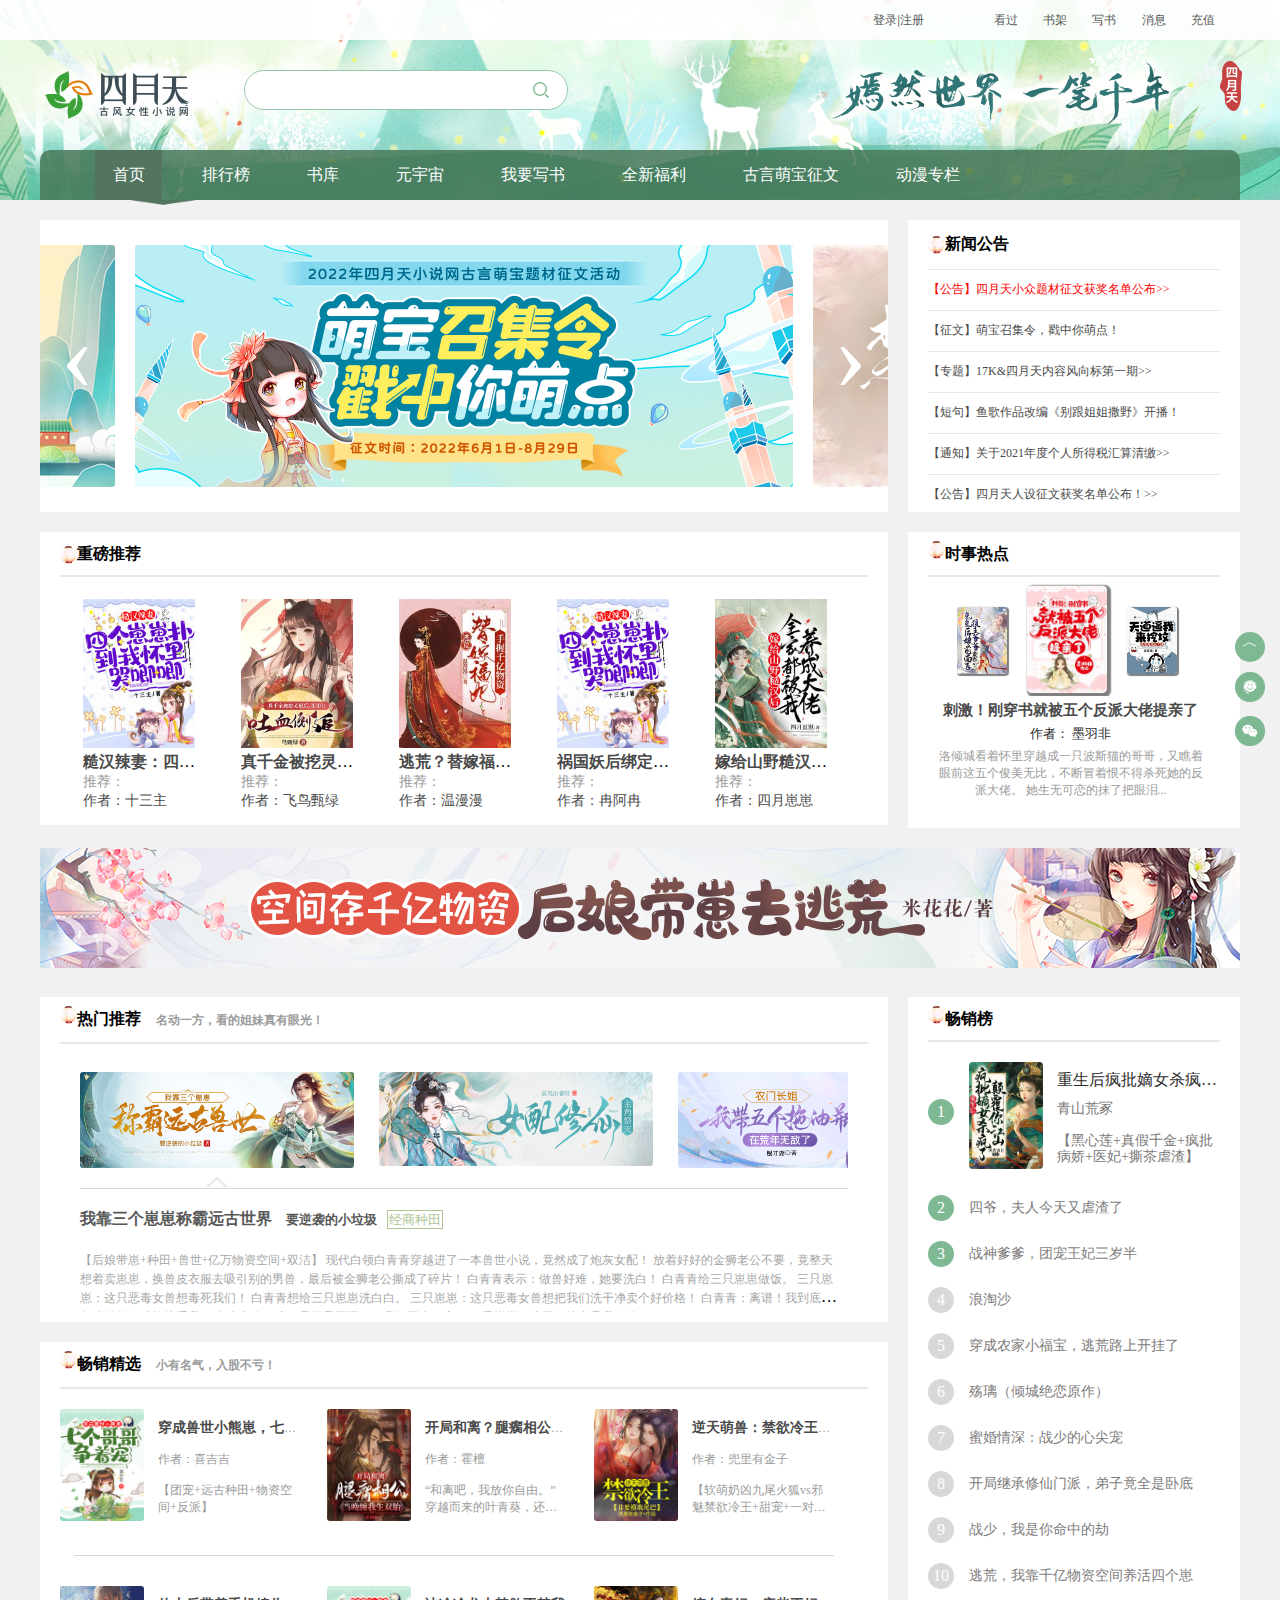
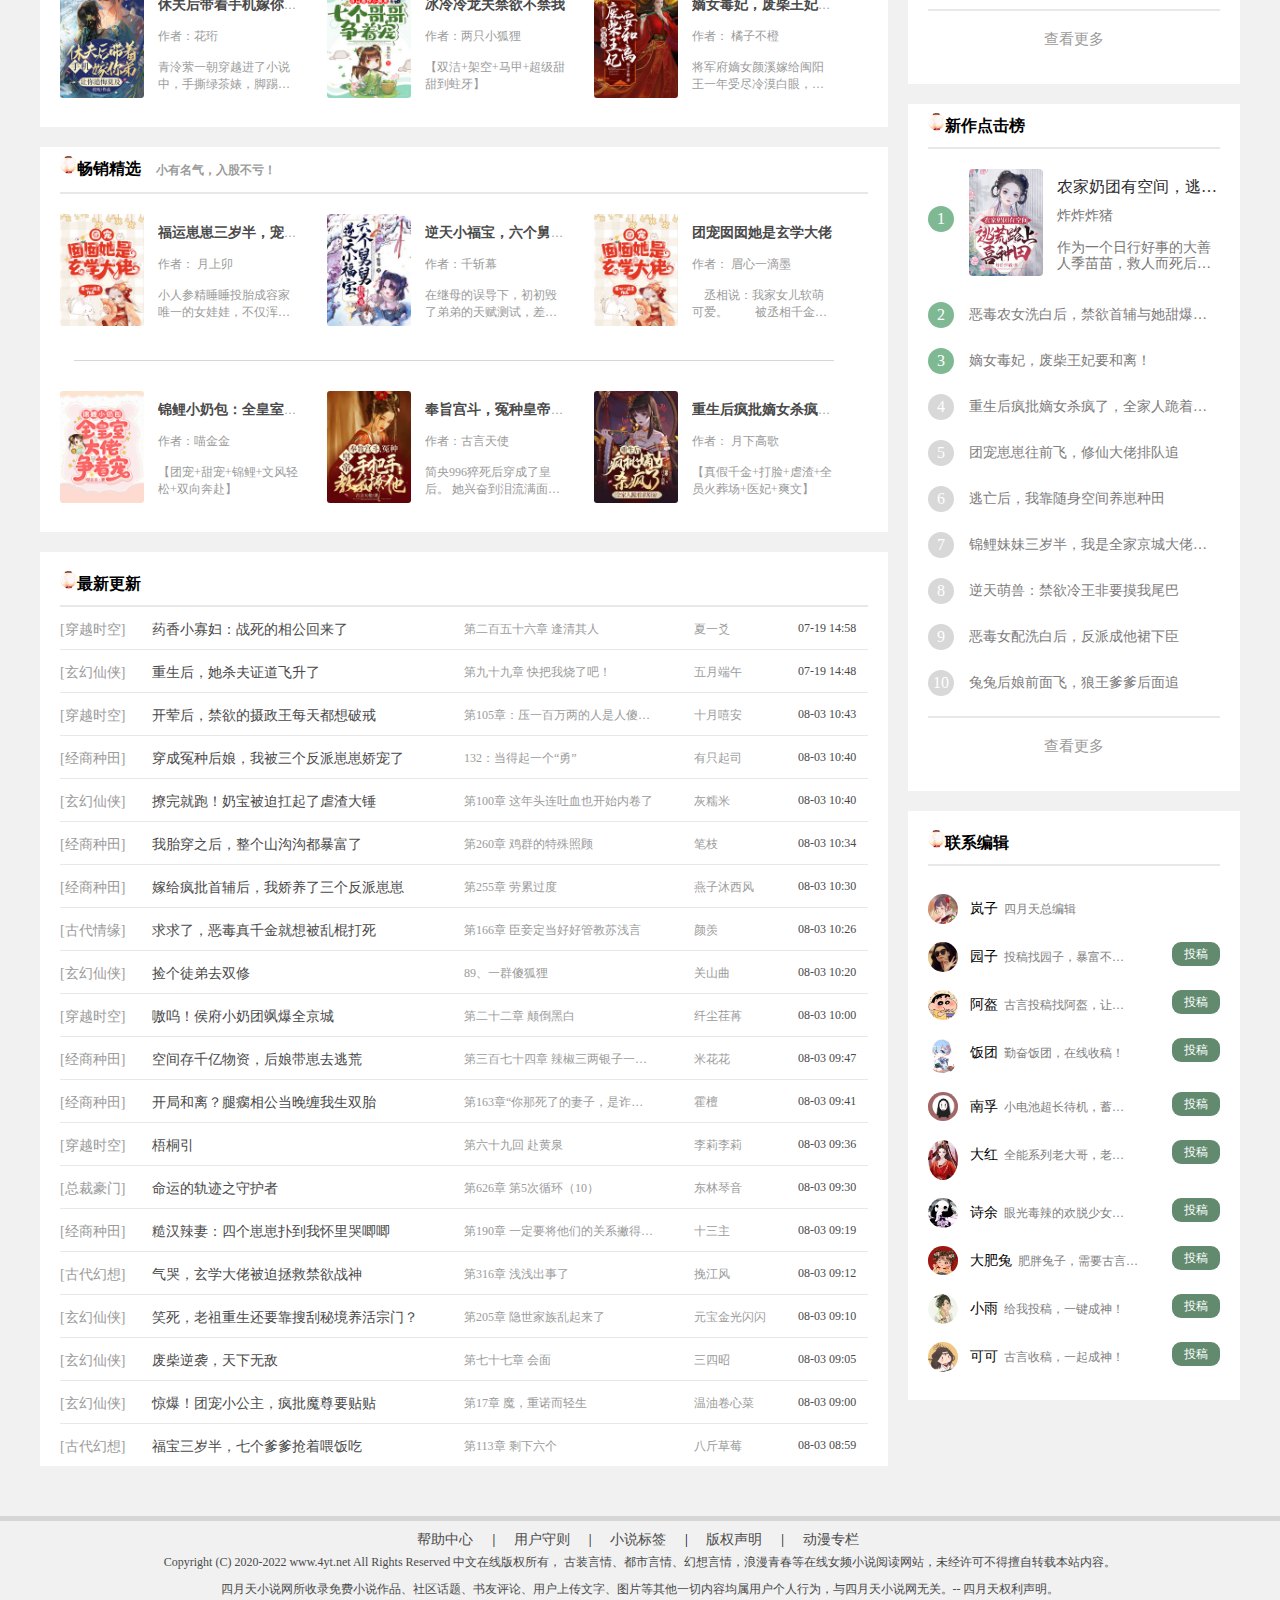
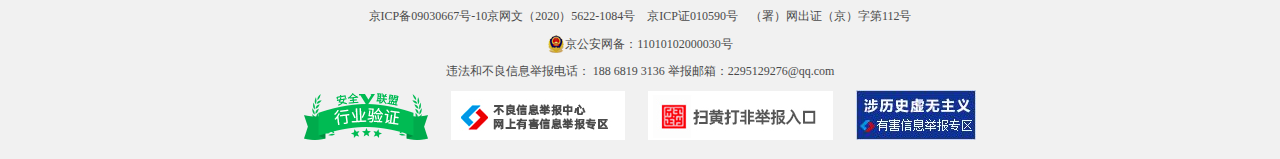
==== commit f0d41d82: "master" ====
--- a/index.html
+++ b/index.html
@@ -6,6 +6,7 @@
     <meta http-equiv="X-UA-Compatible" content="IE=edge">
     <meta name="viewport" content="width=device-width, initial-scale=1.0">
     <title>首页</title>
+    <link rel="icon" href="ic.ico"/>
     <link rel="stylesheet" href="./css/index.css">
     <script src="./js/index.js"></script>
 </head>
@@ -609,13 +610,13 @@
             古装言情、都市言情、幻想言情，浪漫青春等在线女频小说阅读网站，未经许可不得擅自转载本站内容。</p>
         <p>四月天小说网所收录免费小说作品、社区话题、书友评论、用户上传文字、图片等其他一切内容均属用户个人行为，与四月天小说网无关。-- 四月天权利声明。</p>
         <p><a href="">京ICP备09030667号-10</a>京网文（2020）5622-1084号　京ICP证010590号　（署）网出证（京）字第112号</p>
-        <p><img src="https://cdn.static.17k.com/material_picture/2022/1654841315108.png" alt=""><a
+        <p><img src="images/gongan.jpg" alt=""><a
                 href="">京公安网备：11010102000030号</a></p>
         <p>违法和不良信息举报电话： 188 6819 3136 举报邮箱：2295129276@qq.com</p>
-        <p><a href=""><img src="https://static.anquan.org/static/outer/image/hy_124x47.png" alt=""></a>
-            <a href=""><img src="https://static.4yt.net/www/pic/icon_not.jpg" alt=""></a>
-            <a href=""><img src="https://static.4yt.net/www/pic/icon_not2.jpg" alt=""></a>
-            <a href=""><img src="https://static.17k.com/www/pic/icon_not3.jpg" alt=""></a>
+        <p><a href=""><img src="images/yanzheng.png" alt=""></a>
+            <a href=""><img src="images/buliang.jpg" alt=""></a>
+            <a href=""><img src="images/dahuang.jpg" alt=""></a>
+            <a href=""><img src="images/jubao.jpg" alt=""></a>
         </p>
     </footer>
     <!-- 右侧图标 -->
@@ -625,7 +626,7 @@
             <li><img src="images/service.png" alt="" title="咨询客服"></li>
             <li id="er"><img src="images/wxaside.png" alt="" title="微信"></li>
         </ul>
-        <div class="imgg"><img id="imger" src="https://static.17k.com/sites/skin/www/pic/wx-erweima.png" alt=""></div>
+        <div class="imgg"><img id="imger" src="images/wx-erweima.png" alt=""></div>
     </div>
 </body>
 
